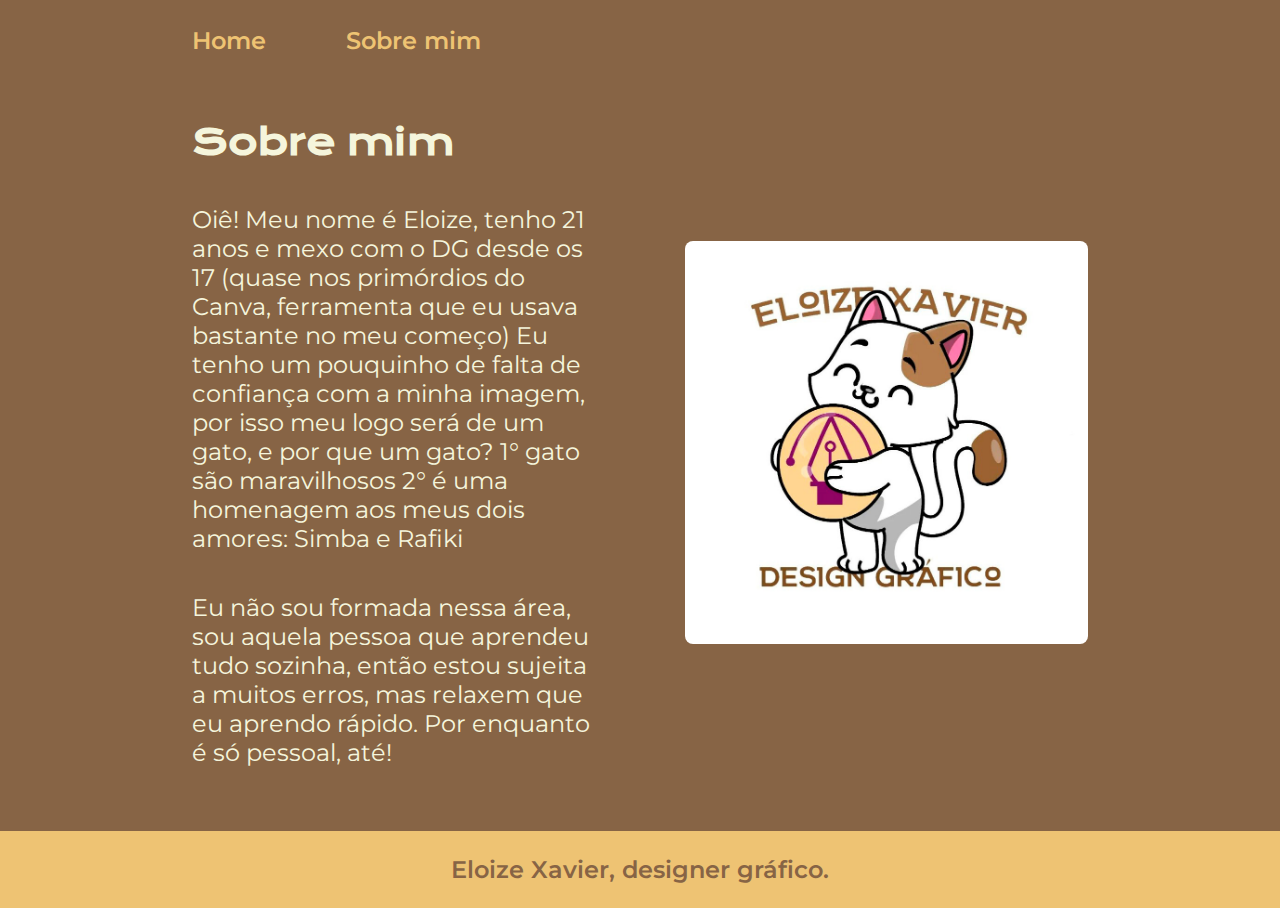
==== about.html @ 1c6e9d13 "Add files via upload" ====
<!DOCTYPE html>
<html lang="pt-br">
<head>
    <meta charset="UTF-8">
    <meta http-equiv="X-UA-Compatible" content="IE=edge">
    <meta name="viewport" content="width=device-width, initial-scale=1.0">
    <title>Sobre mim</title>
    <link rel="stylesheet" href="./styles/style.css">
</head>
<body>
    <header class="cabecalho" >
        <nav class="cabecalho__menu">
            <a class="cabecalho__menu__link" href="index.html">Home</a>
            <a class="cabecalho__menu__link" href="about.html">Sobre mim</a>
        </nav>
   </header>
<main class="apresentacao">
    <section class="apresentacao__conteudo">
    <h1 class="apresentacao__conteudo__titulo"> Sobre mim</h1>
    <p class="apresentacao__conteudo__texto">Oiê!
        Meu nome é Eloize, tenho 21 anos e mexo com o DG desde os 17 (quase nos primórdios do Canva, ferramenta que eu usava bastante no meu começo)
        Eu tenho um pouquinho de falta de confiança com a minha imagem, por isso meu logo será de um gato, e por que um gato?
        1° gato são maravilhosos
        2° é uma homenagem aos meus dois amores: Simba e Rafiki</p>
    <p class="apresentacao__conteudo__texto">Eu não sou formada nessa área, sou aquela pessoa que aprendeu tudo sozinha, então estou sujeita a muitos erros, mas relaxem que eu aprendo rápido.

        Por enquanto é só pessoal, até!</p>
    </section>
    <img class="imagem" src="./imagens/logo.jpg" alt="Eloize segurando seus dois gatos no colo">
</main>
<footer class="rodape">
    <p>Eloize Xavier, designer gráfico.</p>
    </footer>
</body>
</html>
---- styles/style.css ----
@import url('https://fonts.googleapis.com/css2?family=Krona+One&family=Montserrat:wght@400;600&display=swap');

:root {
    --cor-primaria: #876445;
    --cor-secundaria: #F5F5DC;
    --cor-terciaria: #EEC373;
    --cor-hover: #272727;

    --font-principal: 'Krona One', sans-serif;
    --font-secundaria: 'Montserrat', sans-serif;
}

* {
    margin: 0;
    padding: 0;
}

body {
    box-sizing: border-box;
    height: 100vh;
    background-color:var(--cor-primaria);
    color: var(--cor-secundaria);
}

.cabecalho {
    padding: 2% 0% 0% 15%;
    
}

.cabecalho__menu {
    display: flex;
    gap: 80px;
    font-size: 1.5rem;
    
}

.cabecalho__menu__link {
    font-family: var(--font-secundaria);
    font: size 1.5rem;
    font-weight: 600;
    color: var(--cor-terciaria); 
    text-decoration: none;
}

.apresentacao {
    padding: 5% 15%;
    display: flex;
    align-items: center;
    justify-content: space-between;
    gap: 82px;
}

.imagem {
  width: 45%;
  border-radius: 8px;
  

}

.apresentacao__conteudo {
    width: 50%;
    display: flex;
    flex-direction: column;
    gap: 40px;

}

.apresentacao__conteudo__titulo {
    font-size: 2.25rem;
    font-family: var(--font-principal);
}

.titulo-destaque {
    color: var(--cor-terciaria); 
}

.apresentacao__conteudo__texto {
    font-size:1.5rem;
    font-family: var(--font-secundaria);
}

.apresentacao__links {
    display: flex;
    flex-direction: column;
    justify-content: space-between;
    align-items: center;
    gap: 32px;

}


.apresentacao__links__subtitulo {
    font-family: var(--font-principal);
    font-weight: 400;
    font-size: 24px;

}

.apresentacao__links__navegacao {
    display: flex;
    justify-content: center;
    gap: 16px;
    border: 2px solid var(--cor-terciaria);
    width: 50%;
    text-align: center;
    border-radius: 8px;
    font-size: 1.5rem;
    font-weight: 600;
    padding: 21.5px 0;
    text-decoration: none;
    color: var(--cor-secundaria); 
    font-family: var(--font-secundaria);
}

.apresentacao__links__link:hover {
    background-color: var(--cor-hover);;
}

.rodape {
    padding: 24px;
    color: var(--cor-primaria);
    background-color: var(--cor-terciaria);
    text-align: center;
    font-family: var(--font-secundaria);
    font-size: 1.5rem;
    font-weight: 600;
}

@media (max-width: 1200px ) {
    .cabecalho{
        padding: 10%;
    }

    .cabecalho__menu {
        justify-content: center;
    }
    
    .apresentacao {
        flex-direction: column-reverse;
        padding: 5%;
    }

    .apresentacao__conteudo {
        width: auto;
    }

}
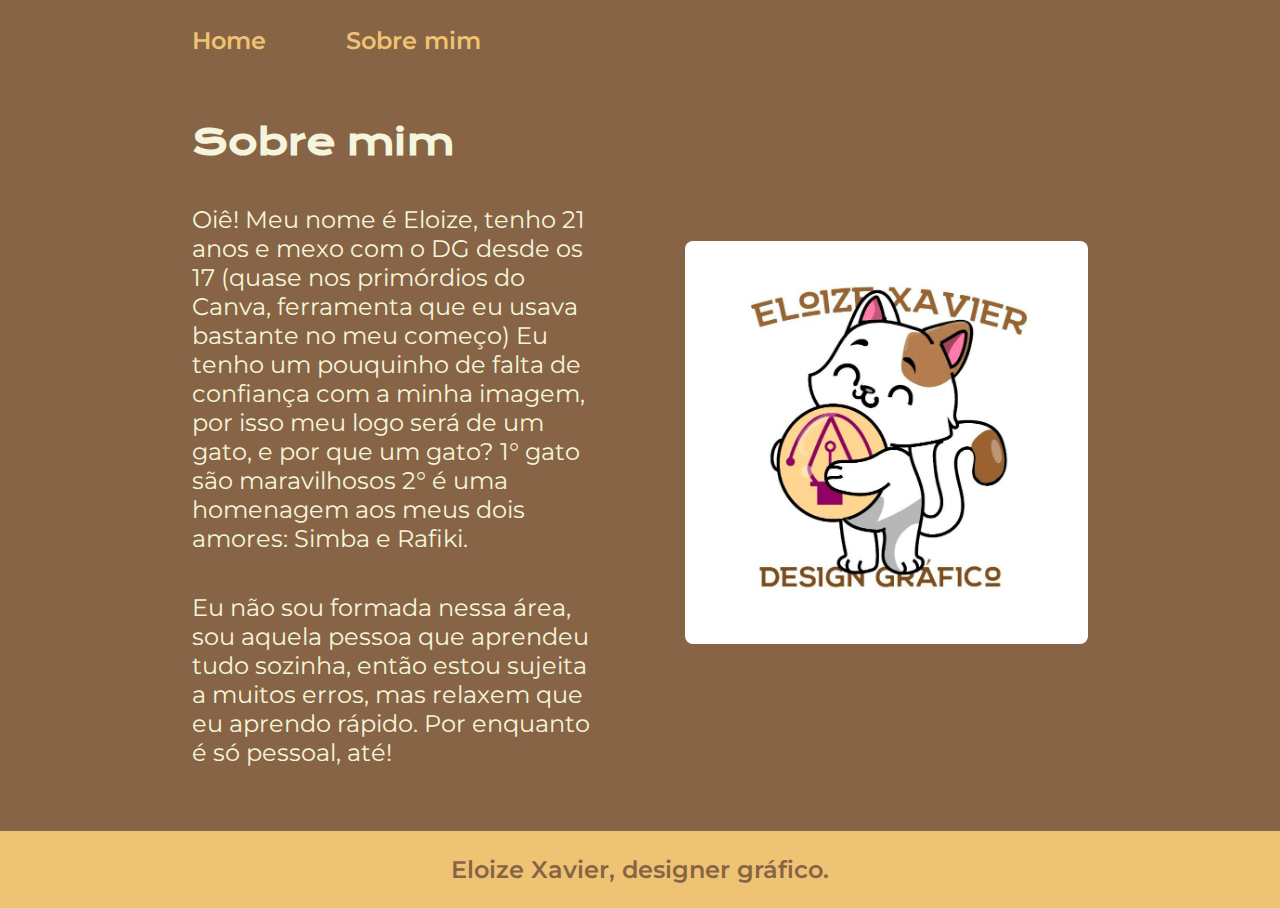
==== commit 1589e8e8: "Update about.html" ====
--- a/about.html
+++ b/about.html
@@ -21,7 +21,7 @@
         Meu nome é Eloize, tenho 21 anos e mexo com o DG desde os 17 (quase nos primórdios do Canva, ferramenta que eu usava bastante no meu começo)
         Eu tenho um pouquinho de falta de confiança com a minha imagem, por isso meu logo será de um gato, e por que um gato?
         1° gato são maravilhosos
-        2° é uma homenagem aos meus dois amores: Simba e Rafiki</p>
+        2° é uma homenagem aos meus dois amores: Simba e Rafiki.</p>
     <p class="apresentacao__conteudo__texto">Eu não sou formada nessa área, sou aquela pessoa que aprendeu tudo sozinha, então estou sujeita a muitos erros, mas relaxem que eu aprendo rápido.
 
         Por enquanto é só pessoal, até!</p>
@@ -32,4 +32,4 @@
     <p>Eloize Xavier, designer gráfico.</p>
     </footer>
 </body>
-</html>+</html>
